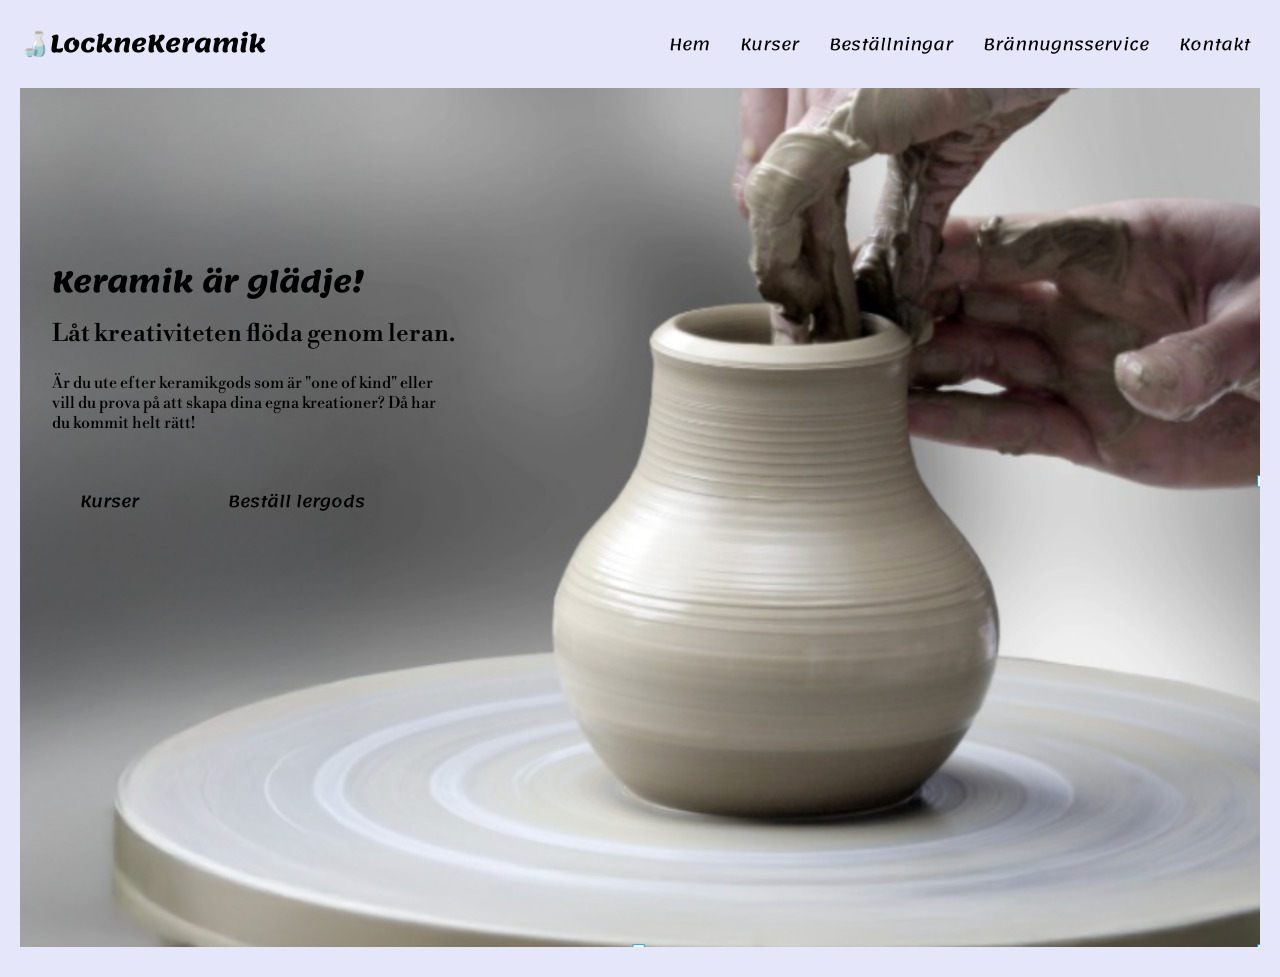
==== index.html @ 50324913 "namnbyte" ====
<!DOCTYPE html>
<html lang="sv">

<!-- Head innehåller information om sidan som inte visas direkt  ------------------>
<head>
    <meta charset="UTF-8"> <!-- Gör så sv bokstäver kan visas-->
    <meta name="viewport" content="width=device-width, initial-scale=1.0"><!--Anpassningsbar till skärmbredd-->
    <title>LockneKeramik</title> <!-- Flik i webbläsaren-->
    <link rel="stylesheet" href="Styles/Styles.css">
</head>

 <!--Allt som visas på sidan -------------------------------------------->
<body>
    <!-- Sidhuvud- Header/Navigationbar -------------------------------------------->
<header 
    <nav>
        <nav class="navbar section-content">
                <h2 class="logo-text"> 🍶LockneKeramik</h2>
                <a href="index.html" class="nav-logo"> 
         <!-- Här är alla olika kategorier för menuvalen ----------------------------->
         <ul class="nav-menu">
            <li class="nav-item">
                <a href="index.html" class="nav-link">Hem</a>  
            </li>

            <li class="nav-item">
                <a href="Sida 2.html" class="nav-link">Kurser</a>  
            </li>

            <li class="nav-item">
                <a href="Sida 3.html" class="nav-link">Beställningar</a>  
            </li>

            <li class="nav-item">
                <a href="Sida 4.html" class="nav-link">Brännugnsservice</a>  
            </li>

            <li class="nav-item">
                <a href="Sida 5.html" class="nav-link">Kontakt</a>  
            </li>   
         </ul>
        </nav> 
    </nav>
  </header>
   
   <!-- Huvuddelen sida 1 Hero section ---------------------------------------------->
<main>
<section class="hero-section">
    <div class="section-content">
        <div class="hero-details">
            <h2 class="title">Keramik är glädje!</h2>
            <h3 class="subtitle">Låt kreativiteten flöda genom leran.</h3>
            <p class="description">Är du ute efter keramikgods som är "one of kind" eller 
            vill du prova på att skapa dina egna kreationer?
            Då har du kommit helt rätt!</p>

            <div class="buttons">
                <a href="Sida 2.html" class="button kurser">Kurser</a>
                <a href="Sida 3.html" class="button beställ-lergods">Beställ lergods</a>
            </div>
        </div>

            <div class="hero-image">
                <img src="Images/Bild för sidan 1.png" alt="Hero" class="hero-img">  
            </div>
    </div>
</section>

</main>
     <script src="script.js"></script>
     </body>
</html>
---- Styles/Styles.css ----
/* Importering av google fonts- Lemonada-------------------------------------------------------*/
@import url('https://fonts.googleapis.com/css2?family=Lemonada:wght@300..700&family=Libre+Bodoni:ital,wght@0,400..700;1,400..700&display=swap');

* {
    margin: 0;
    padding: 0;
    box-sizing: border-box;
    font-family: "Lemonada", cursive;
}

:root {
    /* Color */
    --color-white: white;
    --color-black: black;
    --color-lavender: lavender;

    /* font size */
        --font-size-s: 0.9rem;
    --font-size-n: 1rem;
    --font-size-m: 1.12rem;
    --font-size-l: 1.5rem;
    --font-size-xl: 2rem;
    --font-size-xxl: 2.3rem;

    /* font waight */
    --font-weight-normal: 400;
    --font-weight-medium: 500;
    --font-weight-semibold: 600;
    --font-weight-bold: 700;

    /* border radius */
    --border-radius-s: 8px;
    --border-radius-m: 20px;
    --border-radius-circle: 50%;

    /* Site max width */
    --site-max-width: 1300px;
}

/* stilval för hela sidan-------------------------------------------------*/
ul {
    list-style: none;
}

a {
    text-decoration: none;
}

button {
    cursor: pointer;
    border: none;
    background: none;
}

.section-content {
    margin: 0 auto;
    padding: 20px;
    max-width: var(--site-max-width);
}

img {
    width: 100%;
}

/* Färg och stilval för menu och menyval*/
header {
    position: fixed;
    width: 100%;
    z-index: 5;
    background: var(--color-lavender);
}

header .navbar {
    display: flex;
    padding: 20px;
    align-items: center;
    justify-content: space-between;
}

.navbar .nav-logo .logo-text {
    color: black;
    font-size: var(--font-size-xl);
    font-weight: 300;
}

.navbar .nav-menu {
    display: flex;
    gap: 10px;
}

.navbar .nav-menu .nav-link {
    padding: 5px 10px;
    color: black;
    font-size: var(--font-size-m);
    background: lavender;
    border-radius: var(--border-radius-m)
}

.navbar .nav-menu .nav-link:hover {
    color: var(--color-black);
    background: var(--color-white);
}


/* Här börjar stilval för huvuddelen---------------------------------------------*/
.hero-section {
    min-height: 100vh;
    background: var(--color-lavender);
}

.hero-section .section-content {
    position: relative;
    display: inline-block;
    width: 100%;
    max-width: 1800px;
}

.hero-section .section-content .hero-image {
    width: 100%;
    height: auto;
    display: block;
}

.hero-section .section-content .hero-details {
    position: absolute;
    top: 40%;
    left: 35%;
    transform: translate(-50%, -50%);
    color: var(--color-black);
    padding: 10px 20px;
}

.hero-section .hero-details .title {
    font-size: var(--font-size-xxl);
    color: var(--color-black);
    font-weight: var(--font-weight-bold);
    font-family: Lemonada;
}

.hero-section .hero-details .subtitle {
    margin-top: 8px;
    max-width: 70%;
    font-size: var(--font-size-xl);
    font-weight: var(--font-weight-semibold);
    font-family: libre bodoni;
}

.hero-section .hero-details .description {
    max-width: 50%;
    margin: 24px 0 40px;
    font-size: var(--font-size-m);
    font-family: libre bodoni;
}


.hero-section .hero-details .buttons {
    display: flex;
    gap: 23px;
}

.hero-section .hero-details .button {
    padding: 10px 26px;
    border: 2px solid transparent;
    margin-right: 10px;
    color: var(--color-black);
    border-radius: var(--border-radius-m);
    max-width: 200px;
    background: transparent;
    font-weight: var(--font-weight-medium);
}

.hero-section .hero-details .button:hover {
    color: var(--color-black);
    border-color: var(--color-lavender);
    background: var(--color-lavender);
}

.mail-knapp {
    padding: 10px 26px;
    border: 2px solid transparent;
    margin-right: 10px;
    color: var(--color-black);
    border-radius: var(--border-radius-m);
    max-width: 200px;
    background: var(--color-lavender);
    font-weight: var(--font-weight-medium);
}
   
.mail-knapp:hover {
    color: var(--color-black);
    border-color: var(--color-lavender);
    background: var(--color-lavender);
} 


/* Här börjar sektionen för corse information ----------------------------------------------------*/
.Corsetype {
    padding: 120px 0;
    background: var(--color-lavender);
}

.Corsetype .section-content {
    display: flex;
    gap: 50px;
    margin-right: 50px;
    margin-left: 50px;
    align-items: center;
    justify-content: space-between;
}

.Corsetype .corse-image-wrapper .corse-image1 {
    width: 300px;
    height: 300px;
    border-radius: 50%;
    object-fit: cover;
}

/* Här börjar checklistan/checkbox ---------------------------------------------------*/

:root {
    --font-size-m: 1rem;
    --font-size-l: 1.3rem;
    --font-size-xl: 1.5rem;
    --font-size-xxl: 1.8rem;
}

.checkbox {
    display: block;
    background-color: var(--color-lavender);
    min-height: 60vh;
}

.checkbox .checkbox-content {
    position: relative;
    display: inline-block;
    width: 100%;
}

.checkbox .checkbox-content .checkbox-details {
    padding: 10px 26px;
    border: 2px solid transparent;
    margin-left: 40px;
    margin-right: 40px;
    margin-top: 20px;
    color: var(--color-black);
    border-radius: var(--border-radius-m);
    background-color: var(--color-lavender);

    background: transparent;
    font-weight: var(--font-weight-medium);
}

p {
    margin-top: 20px;
}

.progress-container {
    width: 100%;
    max-width: 400px;
    height: 24px;
    background-color: var(--color-white);
    border-radius: 12px;
    overflow: hidden;
    margin-bottom: 10px;
    margin-left: 20px;
}

.progress-bar {
    display: block;
    box-sizing: border-box;
    height: 100%;
    width: 0%;
    background-color: palevioletred;
    transition: width 0.3s ease;
}

#progressText {
    margin-left: 20px;
}

.Bildgalleri {
    background-color: var(--color-lavender);

}

.Bildgalleri h4 {
    margin-left: 20px;
}

.Bildgalleri .Galleri {
    display: grid;
    grid-template-columns: repeat(auto-fit, minmax(220px, 1fr));
    gap: 16px;
    padding: 16px;
    background: var(--color-lavender);
    background-color: var(--color-lavender);
}

.Galleri img {

    width: 100%;
    height: 100%;
    object-fit: cover;
    border-radius: 8px;
    background: var(--color-lavender);
}

/* Responsive media query code for max width 900px---------------------------------- */

@media screen and (max-width: 900px) {
    }
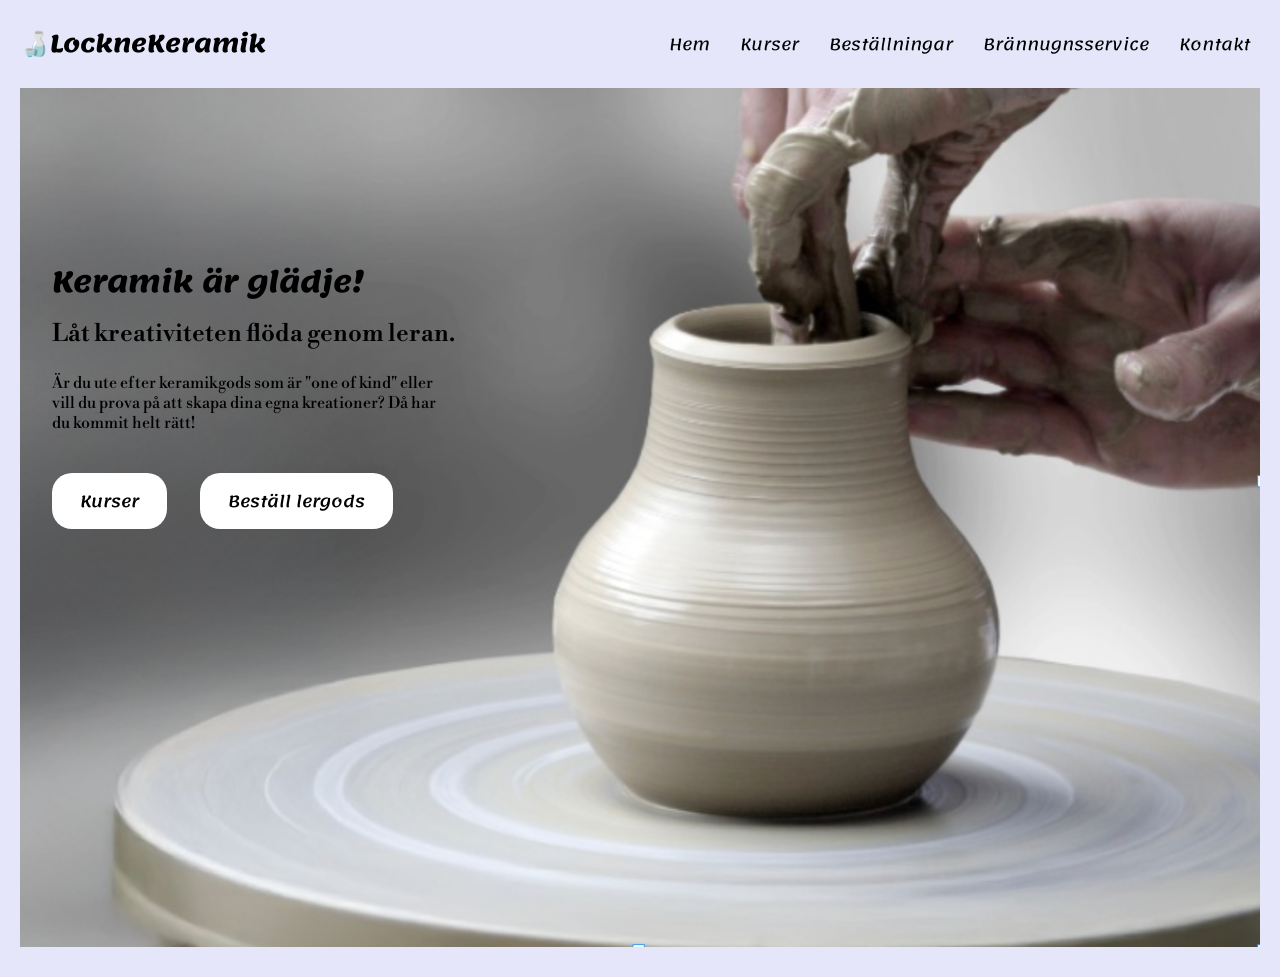
==== commit 294fb389: "Slutfix" ====
--- a/index.html
+++ b/index.html
@@ -1,72 +1,79 @@
 <!DOCTYPE html>
 <html lang="sv">
 
-<!-- Head innehåller information om sidan som inte visas direkt  ------------------>
+<!-- Head innehåller information om sidan som inte visas direkt  -->
+
 <head>
     <meta charset="UTF-8"> <!-- Gör så sv bokstäver kan visas-->
     <meta name="viewport" content="width=device-width, initial-scale=1.0"><!--Anpassningsbar till skärmbredd-->
     <title>LockneKeramik</title> <!-- Flik i webbläsaren-->
     <link rel="stylesheet" href="Styles/Styles.css">
+    <!-- visar ikon i webbläsarens flik-->
+    <link rel="icon" type="image/png" href="Images/pottery.png">
 </head>
 
- <!--Allt som visas på sidan -------------------------------------------->
+<!--Allt som visas på sidan -->
+
 <body>
-    <!-- Sidhuvud- Header/Navigationbar -------------------------------------------->
-<header 
-    <nav>
+    <!-- Sidhuvud- Header/Navigationbar -->
+    <header <nav>
+        </nav>
         <nav class="navbar section-content">
-                <h2 class="logo-text"> 🍶LockneKeramik</h2>
-                <a href="index.html" class="nav-logo"> 
-         <!-- Här är alla olika kategorier för menuvalen ----------------------------->
-         <ul class="nav-menu">
-            <li class="nav-item">
-                <a href="index.html" class="nav-link">Hem</a>  
-            </li>
+             <a href="index.html" class="nav-logo">
+                <h1 class="logo-text"> 🍶LockneKeramik</h1>
+             </a>
+            
+                <!-- Här är alla olika kategorier för menuvalen -->
+                <ul class="nav-menu">
+                    <li class="nav-item">
+                        <a href="index.html" class="nav-link">Hem</a>
+                    </li>
 
-            <li class="nav-item">
-                <a href="Sida 2.html" class="nav-link">Kurser</a>  
-            </li>
+                    <li class="nav-item">
+                        <a href="Sida 2.html" class="nav-link">Kurser</a>
+                    </li>
 
-            <li class="nav-item">
-                <a href="Sida 3.html" class="nav-link">Beställningar</a>  
-            </li>
+                    <li class="nav-item">
+                        <a href="Sida 3.html" class="nav-link">Beställningar</a>
+                    </li>
 
-            <li class="nav-item">
-                <a href="Sida 4.html" class="nav-link">Brännugnsservice</a>  
-            </li>
+                    <li class="nav-item">
+                        <a href="Sida 4.html" class="nav-link">Brännugnsservice</a>
+                    </li>
 
-            <li class="nav-item">
-                <a href="Sida 5.html" class="nav-link">Kontakt</a>  
-            </li>   
-         </ul>
-        </nav> 
-    </nav>
-  </header>
-   
-   <!-- Huvuddelen sida 1 Hero section ---------------------------------------------->
-<main>
-<section class="hero-section">
-    <div class="section-content">
-        <div class="hero-details">
-            <h2 class="title">Keramik är glädje!</h2>
-            <h3 class="subtitle">Låt kreativiteten flöda genom leran.</h3>
-            <p class="description">Är du ute efter keramikgods som är "one of kind" eller 
-            vill du prova på att skapa dina egna kreationer?
-            Då har du kommit helt rätt!</p>
+                    <li class="nav-item">
+                        <a href="Sida 5.html" class="nav-link">Kontakt</a>
+                    </li>
+                </ul>
+        </nav>
+        </nav>
+    </header>
 
-            <div class="buttons">
-                <a href="Sida 2.html" class="button kurser">Kurser</a>
-                <a href="Sida 3.html" class="button beställ-lergods">Beställ lergods</a>
+    <!-- Huvuddelen sida 1 Hero section ---------------------------------------------->
+    <main>
+        <section class="hero-section">
+            <div class="section-content">
+                <div class="hero-details">
+                    <h2 class="title">Keramik är glädje!</h2>
+                    <h3 class="subtitle">Låt kreativiteten flöda genom leran.</h3>
+                    <p class="description">Är du ute efter keramikgods som är "one of kind" eller
+                        vill du prova på att skapa dina egna kreationer?
+                        Då har du kommit helt rätt!</p>
+
+                    <div class="buttons">
+                        <a href="Sida 2.html" class="button kurser">Kurser</a>
+                        <a href="Sida 3.html" class="button beställ-lergods">Beställ lergods</a>
+                    </div>
+                </div>
+
+                <div class="hero-image">
+                    <img src="Images/Bild för sidan 1.png" alt="Hero" class="hero-img">
+                </div>
             </div>
-        </div>
+        </section>
 
-            <div class="hero-image">
-                <img src="Images/Bild för sidan 1.png" alt="Hero" class="hero-img">  
-            </div>
-    </div>
-</section>
+    </main>
+    <script src="script.js"></script>
+</body>
 
-</main>
-     <script src="script.js"></script>
-     </body>
 </html>
--- a/Styles/Styles.css
+++ b/Styles/Styles.css
@@ -81,7 +81,7 @@
 .navbar .nav-logo .logo-text {
     color: black;
     font-size: var(--font-size-xl);
-    font-weight: 300;
+    font-weight: 700;
 }
 
 .navbar .nav-menu {
@@ -166,30 +166,33 @@
     color: var(--color-black);
     border-radius: var(--border-radius-m);
     max-width: 200px;
-    background: transparent;
+    background: var(--color-white);
     font-weight: var(--font-weight-medium);
+    transition: all 0.3s ease;
 }
 
 .hero-section .hero-details .button:hover {
     color: var(--color-black);
-    border-color: var(--color-lavender);
+    border-color: var(--color-black);
     background: var(--color-lavender);
 }
 
 .mail-knapp {
+    display: inline-block;
     padding: 10px 26px;
     border: 2px solid transparent;
     margin-right: 10px;
     color: var(--color-black);
     border-radius: var(--border-radius-m);
     max-width: 200px;
-    background: var(--color-lavender);
+    background: var(--color-white);
     font-weight: var(--font-weight-medium);
+    transition: all 0.3s ease;
 }
    
 .mail-knapp:hover {
     color: var(--color-black);
-    border-color: var(--color-lavender);
+    border-color: var(--color-black);
     background: var(--color-lavender);
 } 
 
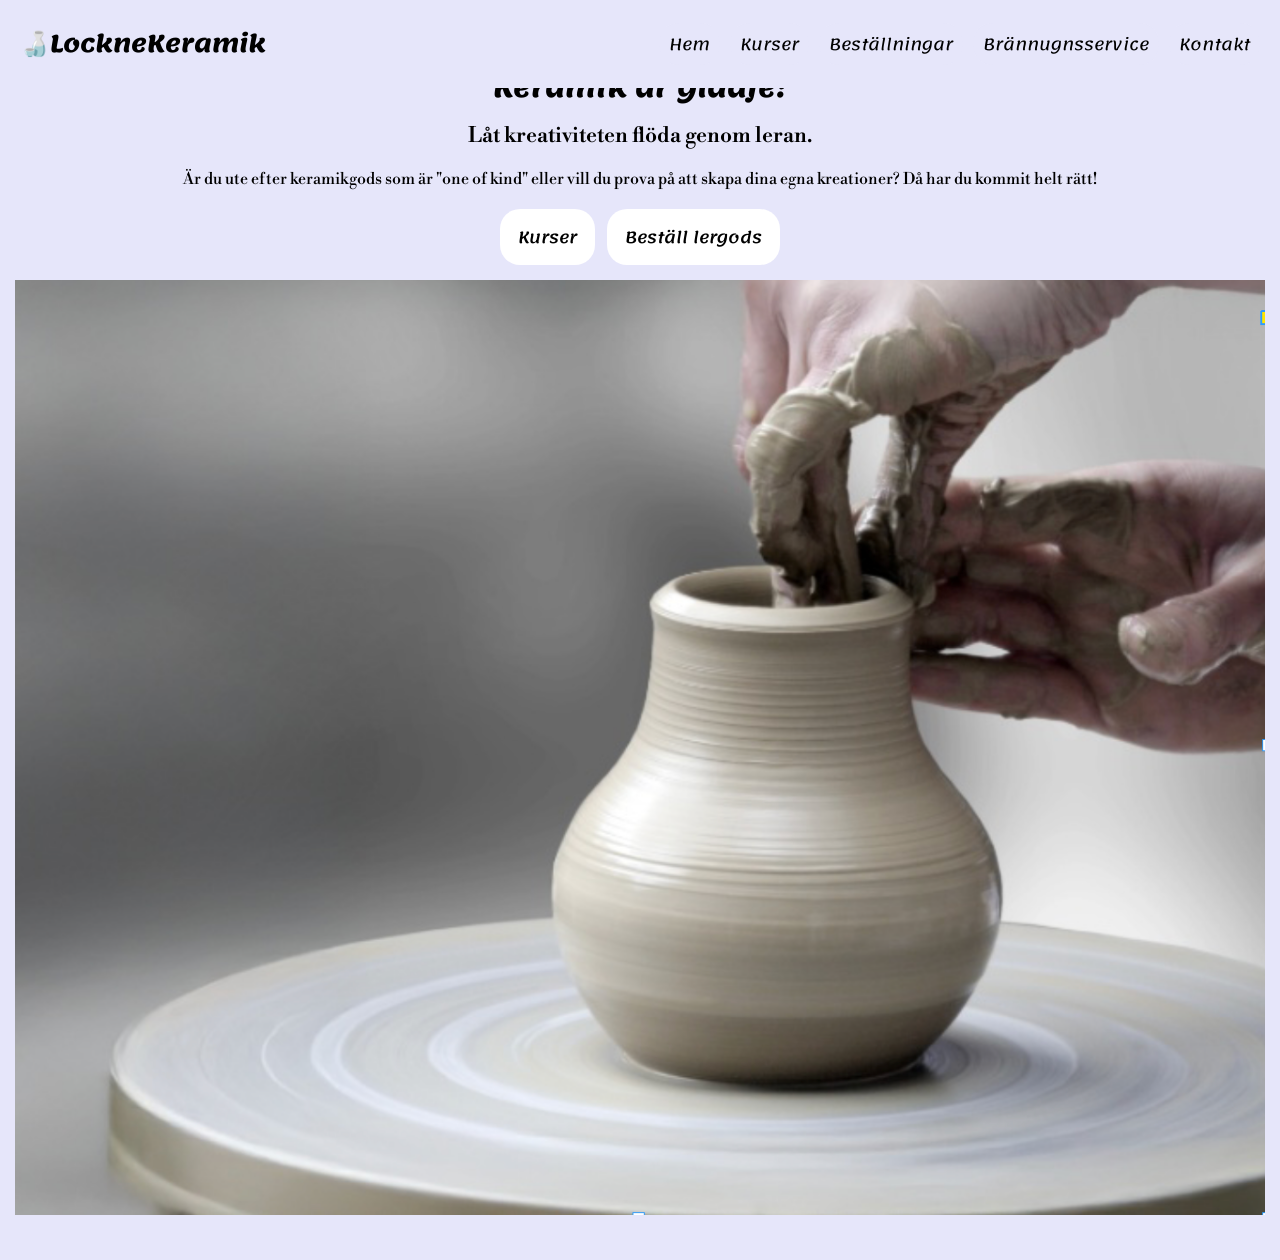
==== commit 18566953: "Mobilanpassning" ====
--- a/index.html
+++ b/index.html
@@ -16,38 +16,37 @@
 
 <body>
     <!-- Sidhuvud- Header/Navigationbar -->
-    <header <nav>
-        </nav>
-        <nav class="navbar section-content">
-             <a href="index.html" class="nav-logo">
-                <h1 class="logo-text"> 🍶LockneKeramik</h1>
-             </a>
-            
-                <!-- Här är alla olika kategorier för menuvalen -->
-                <ul class="nav-menu">
-                    <li class="nav-item">
-                        <a href="index.html" class="nav-link">Hem</a>
-                    </li>
+   <header>
+    <nav class="navbar section-content">
 
-                    <li class="nav-item">
-                        <a href="Sida 2.html" class="nav-link">Kurser</a>
-                    </li>
+        <a href="index.html" class="nav-logo">
+            <h1 class="logo-text">🍶LockneKeramik</h1>
+        </a>
 
-                    <li class="nav-item">
-                        <a href="Sida 3.html" class="nav-link">Beställningar</a>
-                    </li>
+        <ul class="nav-menu">
+            <li class="nav-item">
+                <a href="index.html" class="nav-link">Hem</a>
+            </li>
 
-                    <li class="nav-item">
-                        <a href="Sida 4.html" class="nav-link">Brännugnsservice</a>
-                    </li>
+            <li class="nav-item">
+                <a href="Sida 2.html" class="nav-link">Kurser</a>
+            </li>
 
-                    <li class="nav-item">
-                        <a href="Sida 5.html" class="nav-link">Kontakt</a>
-                    </li>
-                </ul>
-        </nav>
-        </nav>
-    </header>
+            <li class="nav-item">
+                <a href="Sida 3.html" class="nav-link">Beställningar</a>
+            </li>
+
+            <li class="nav-item">
+                <a href="Sida 4.html" class="nav-link">Brännugnsservice</a>
+            </li>
+
+            <li class="nav-item">
+                <a href="Sida 5.html" class="nav-link">Kontakt</a>
+            </li>
+        </ul>
+
+    </nav>
+</header>
 
     <!-- Huvuddelen sida 1 Hero section ---------------------------------------------->
     <main>
--- a/Styles/Styles.css
+++ b/Styles/Styles.css
@@ -309,7 +309,151 @@
     background: var(--color-lavender);
 }
 
-/* Responsive media query code for max width 900px---------------------------------- */
-
-@media screen and (max-width: 900px) {
+/* Mobilanpassning */
+@media screen and (max-width: 768px) {
+
+ /* Toppspalt/Navigeringsmenyn */
+
+ header {
+        position: static;
     }
+
+ header .navbar {
+    flex-direction: column;
+    gap: 15px;
+    padding: 15px 10px;
+    }
+
+.navbar .nav-logo .logo-text {
+     font-size: 1.3rem;
+    }
+
+.navbar .nav-menu {
+     display: flex;
+     flex-wrap: wrap;
+     justify-content: center;
+     gap: 8px;
+    }
+
+.navbar .nav-menu .nav-link {
+     font-size: 0.8rem;
+     padding: 5px 8px;
+    }
+}
+ /* Hero-section och huvudinnehåll */
+.hero-section .section-content .hero-details {
+    position: absolute;
+    top: 40%;
+    left: 35%;
+    transform: translate(-50%, -50%);
+}
+
+
+.hero-section {
+     min-height: auto;
+     padding: 30px 0;
+}
+
+.hero-section .section-content {
+     display: flex;
+     flex-direction: column;
+     align-items: center;
+     width: 100%;
+     padding: 15px;
+}
+
+.hero-section .section-content .hero-details {
+     position: static;
+     transform: none;
+     width: 100%;
+     padding: 15px;
+     text-align: center;
+ }
+
+    /* Rubrik */
+.hero-section .hero-details .title {
+     font-size: 1.7rem;
+}
+
+    /* Underrubrik */
+.hero-section .hero-details .subtitle {
+      max-width: 100%;
+     font-size: 1.3rem;
+}
+
+    /* Brödtext */
+.hero-section .hero-details .description {
+     max-width: 100%;
+     font-size: 1rem;
+     margin: 20px 0;
+}
+
+    /* Knappar */
+.hero-section .hero-details .buttons {
+     justify-content: center;
+     flex-wrap: wrap;
+     gap: 12px;
+}
+
+.hero-section .hero-details .button {
+     margin: 0;
+     padding: 10px 16px;
+}
+
+    /* Bilder */
+.hero-image {
+     width: 100%;
+}
+
+.hero-img,.hero-image img {
+     width: 100%;
+     height: auto;
+     display: block;
+     object-fit: contain;
+}
+
+ /* Bildgalleri på mobil */
+.Bildgalleri {
+     padding: 20px 10px;
+}
+
+.Bildgalleri h4 {
+     margin: 0 10px 15px;
+     text-align: center;
+     font-size: 1.2rem;
+}
+
+.Bildgalleri .Galleri {
+     grid-template-columns: repeat(2, minmax(0, 1fr));
+     gap: 10px;
+     padding: 10px;
+}
+
+.Galleri img {
+     width: 100%;
+     height: 180px;
+     object-fit: cover;
+}
+ /* Övriga sektioner */
+ .Corsetype .section-content {
+     flex-direction: column;
+     margin: 0;
+     padding: 20px;
+     gap: 25px;
+}
+
+.Corsetype .corse-image-wrapper .corse-image1 {
+     width: 220px;
+     height: 220px;
+}
+
+.checkbox .checkbox-content .checkbox-details {
+     margin-left: 10px;
+     margin-right: 10px;
+     padding: 10px;
+}
+
+.progress-container {
+     width: calc(100% - 40px);
+     margin-left: 20px;
+ }
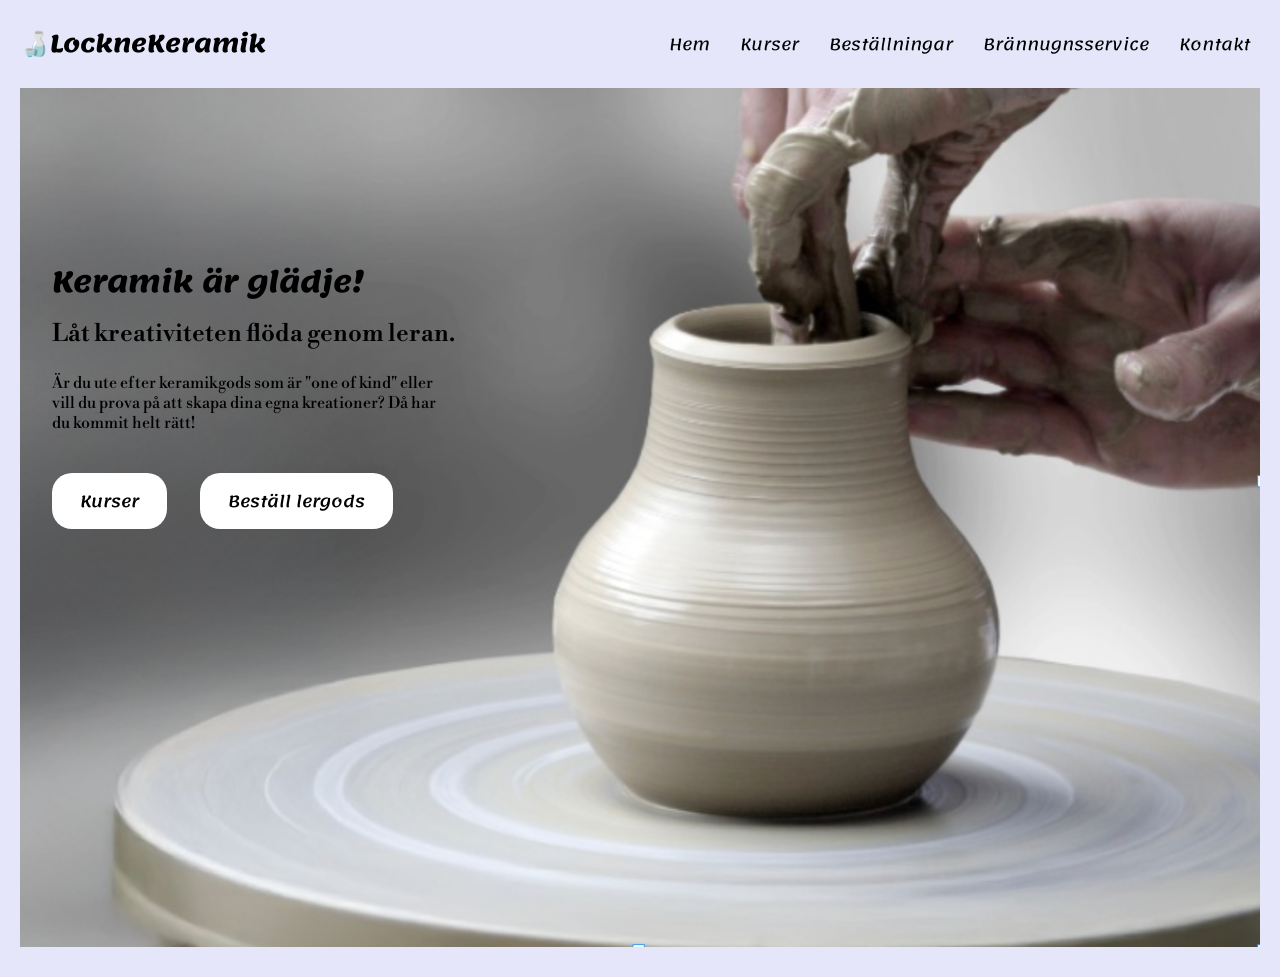
==== commit 3a58dffc: "changes" ====
--- a/index.html
+++ b/index.html
@@ -50,7 +50,7 @@
 
     <!-- Huvuddelen sida 1 Hero section ---------------------------------------------->
     <main>
-        <section class="hero-section">
+        <section class="hero-section sida-1">
             <div class="section-content">
                 <div class="hero-details">
                     <h2 class="title">Keramik är glädje!</h2>
--- a/Styles/Styles.css
+++ b/Styles/Styles.css
@@ -310,7 +310,7 @@
 }
 
 /* Mobilanpassning */
-@media screen and (max-width: 768px) {
+@media screen and (max-width: 900px) {
 
  /* Toppspalt/Navigeringsmenyn */
 
@@ -339,79 +339,148 @@
      font-size: 0.8rem;
      padding: 5px 8px;
     }
-}
+
  /* Hero-section och huvudinnehåll */
-.hero-section .section-content .hero-details {
-    position: absolute;
-    top: 40%;
-    left: 35%;
-    transform: translate(-50%, -50%);
-}
-
-
-.hero-section {
-     min-height: auto;
-     padding: 30px 0;
-}
-
-.hero-section .section-content {
-     display: flex;
-     flex-direction: column;
-     align-items: center;
-     width: 100%;
-     padding: 15px;
-}
-
-.hero-section .section-content .hero-details {
-     position: static;
-     transform: none;
-     width: 100%;
-     padding: 15px;
-     text-align: center;
- }
-
-    /* Rubrik */
-.hero-section .hero-details .title {
-     font-size: 1.7rem;
-}
+  .hero-section {
+
+        min-height: auto;
+
+
+    }
+
+    .hero-section .section-content {
+
+        position: relative;
+
+        display: block;
+
+        width: 100%;
+
+        padding: 0;
+
+    }
+
+    /* Bilden */
+
+    .hero-section .hero-image {
+
+        width: 100%;
+
+        height: 650px;
+
+        overflow: hidden;
+
+    }
+
+    .hero-section .hero-img {
+
+        width: 100%;
+
+        height: 100%;
+
+        object-fit: cover;
+
+        display: block;
+
+    }
+
+    /* Text ovanpå bilden */
+
+    .hero-section .section-content .hero-details {
+
+        position: absolute;
+
+        top: 50%;
+
+        left: 3%;
+
+        transform: translateY(-50%);
+
+        width: 45%;
+
+        text-align: left;
+
+        padding: 10px;
+
+    }
+
+    /* Huvudrubrik */
+
+    .hero-section .hero-details .title {
+
+        font-size: 1rem;
+
+        line-height: 1.2;
+        margin-bottom: 10px;
+
+        text-align: left;
+
+    }
 
     /* Underrubrik */
-.hero-section .hero-details .subtitle {
-      max-width: 100%;
-     font-size: 1.3rem;
-}
-
-    /* Brödtext */
-.hero-section .hero-details .description {
+
+    .hero-section .hero-details .subtitle {
+
+        font-size: 0.95rem;
+
+        line-height: 1.4;
+        margin-bottom: 10px;
+
+        max-width: 100%;
+
+        text-align: left;
+
+    }
+
+    /* Beskrivning */
+
+    .hero-section .hero-details .description {
+
+        font-size: 0.75rem;
+
+        line-height: 1.5;
+        margin: 10px 0 15px;
+
+        max-width: 100%;
+
+        text-align: left;
+
+    }
+
+    /* Knappar */
+
+    .hero-section .hero-details .buttons  {
+
+        display: flex;
+
+        flex-direction: row;
+
+        align-items: flex-start;
+
+        justify-content: flex-start;
+
+        gap: 8px;
+
+    }
+
+     .hero-section .hero-details .buttons .button  {
+    font-size: 0.5rem;
+     padding: 6px 12px;
+     width: auto;
      max-width: 100%;
-     font-size: 1rem;
-     margin: 20px 0;
-}
-
-    /* Knappar */
-.hero-section .hero-details .buttons {
-     justify-content: center;
-     flex-wrap: wrap;
-     gap: 12px;
-}
-
-.hero-section .hero-details .button {
      margin: 0;
-     padding: 10px 16px;
-}
-
-    /* Bilder */
-.hero-image {
-     width: 100%;
-}
-
-.hero-img,.hero-image img {
-     width: 100%;
-     height: auto;
-     display: block;
-     object-fit: contain;
-}
-
+     white-space: nowrap;
+}
+
+/* Knappen på sida 5 */
+.hero-section .hero-details .mail-knapp {
+    font-size: 0.7rem;
+    padding: 7px 10px;
+    width: auto;
+    max-width: 100%;
+    margin: 0;
+    display: inline-block;
+}
  /* Bildgalleri på mobil */
 .Bildgalleri {
      padding: 20px 10px;
@@ -435,6 +504,10 @@
      object-fit: cover;
 }
  /* Övriga sektioner */
+
+ .Corsetype{
+    padding-top: 10px;
+ }
  .Corsetype .section-content {
      flex-direction: column;
      margin: 0;
@@ -456,4 +529,26 @@
 .progress-container {
      width: calc(100% - 40px);
      margin-left: 20px;
- }+     
+ }
+
+ .checkbox{
+    padding-top: 30px;
+ }
+
+  .sida-1 .hero-details{
+        width: 45%;
+    }
+
+    .sida-2 .hero-details {
+        width: 45%;
+    }
+    .hero-section.sida-3 .hero-details {
+        width: 55% 
+        
+    }
+.hero-section.sida-4 .hero-details {
+        width: 60% 
+        
+    }
+  }
